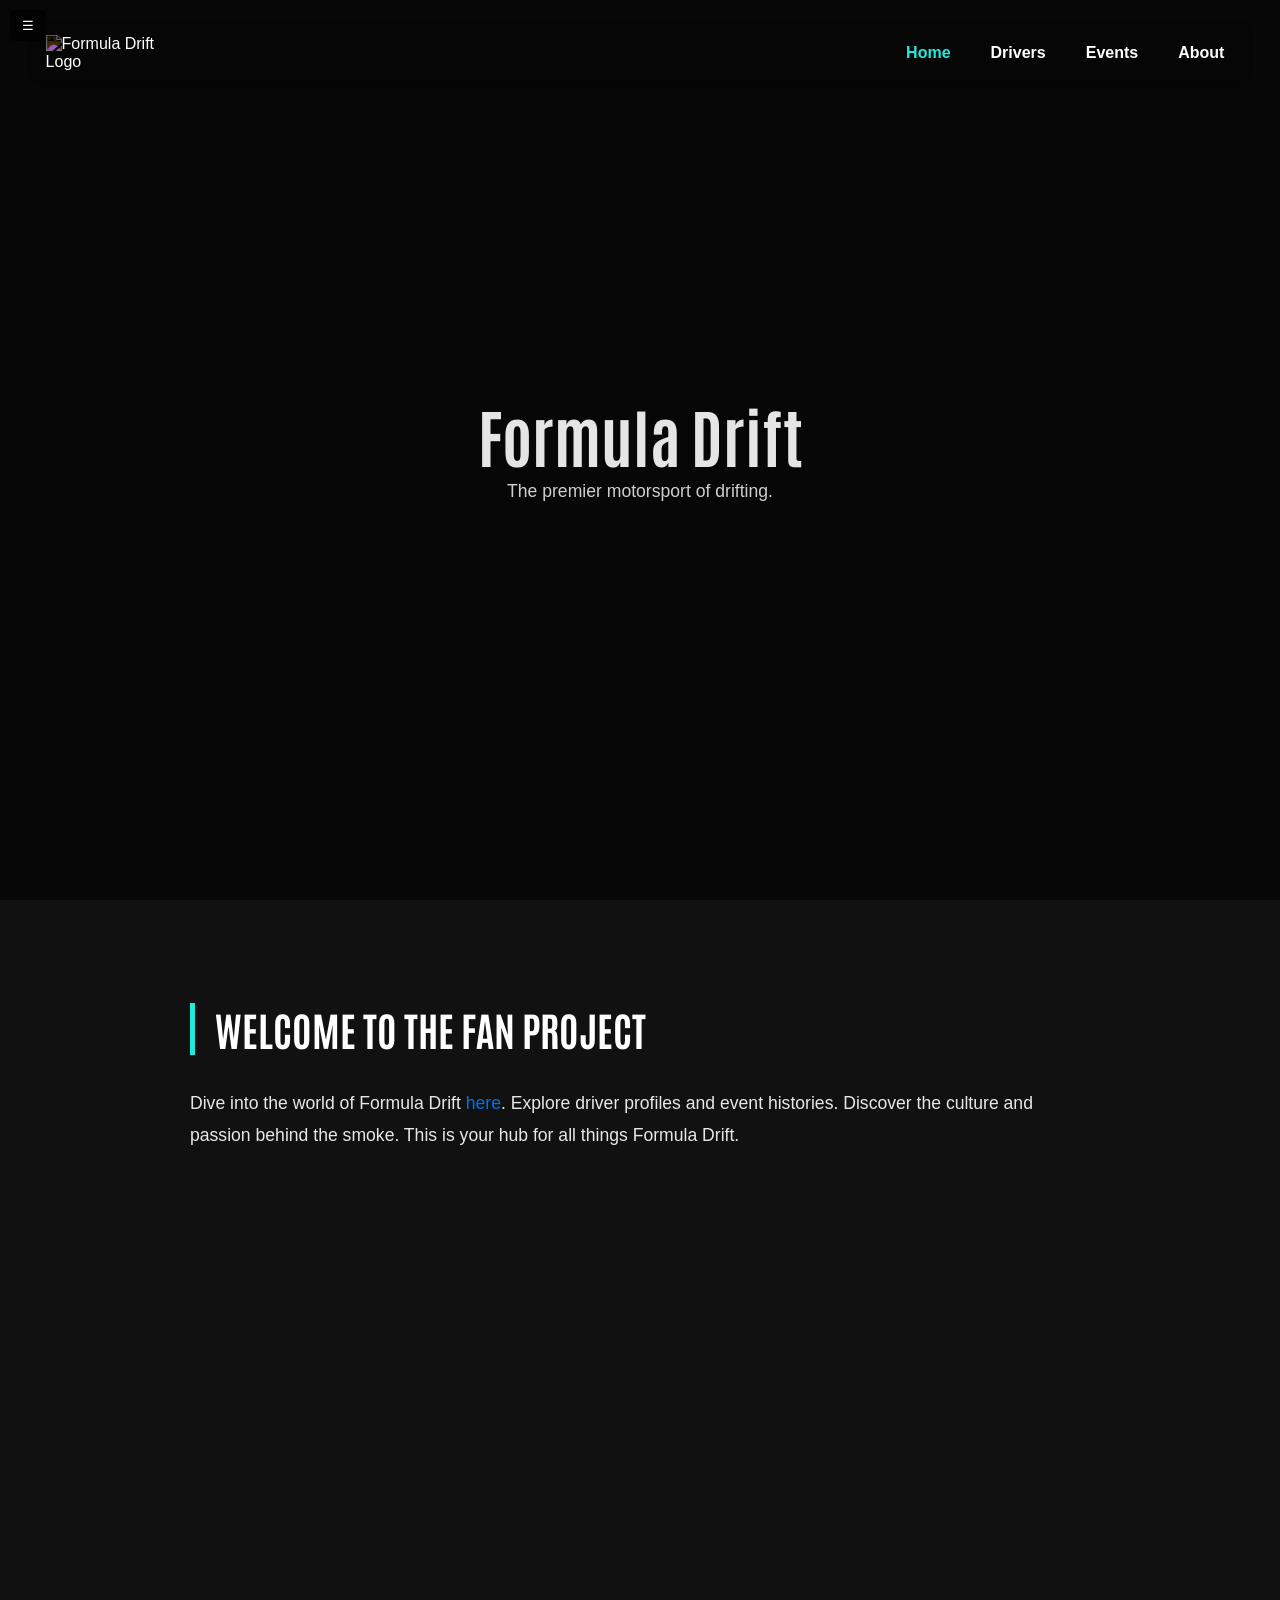
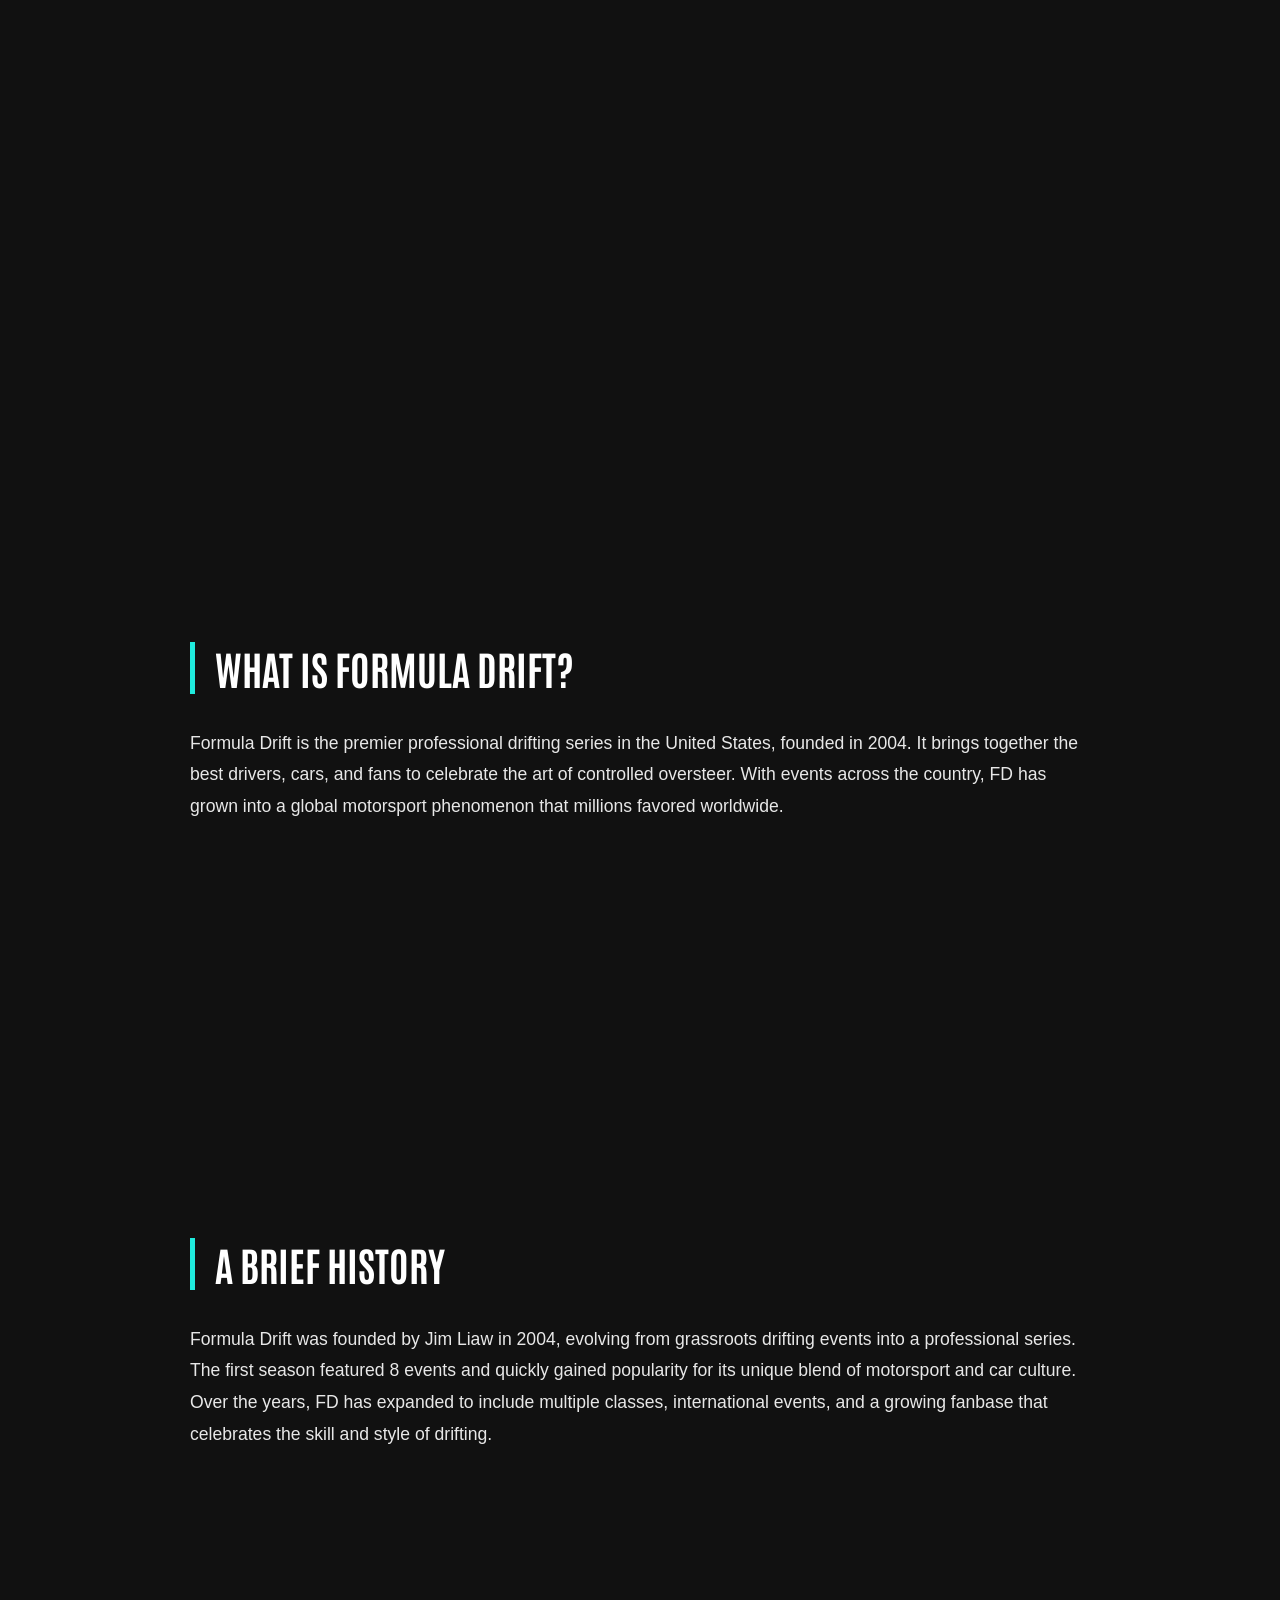
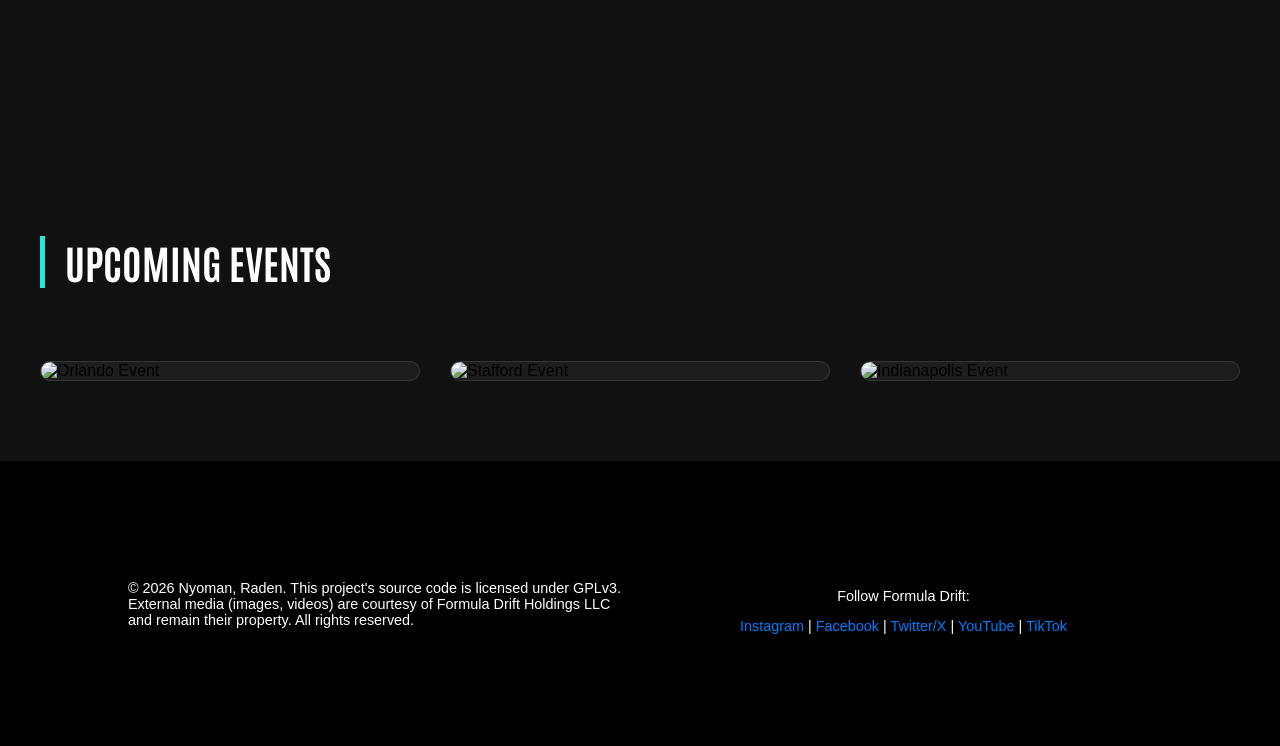
==== index.html @ e2583ee7 "Initial commit!" ====
<!--
    Formula Drift Fan Project, (C) 2026 Nyoman Raden
    This webpage is "free software": you can redistribute it and/or modify
    it under the terms of the GNU General Public License as published by
    the Free Software Foundation, either version 3 of the License, or
    (at your option) any later version.

    This webpage is distributed in the hope that it will be useful,
    but WITHOUT ANY WARRANTY; without even the implied warranty of
    MERCHANTABILITY or FITNESS FOR A PARTICULAR PURPOSE.  See the
    GNU General Public License for more details.

    You should have received a copy of the GNU General Public License
    along with this webpage source. If not, see <https://www.gnu.org/licenses/>.

    External media (images, videos) are courtesy of Formula Drift Holdings LLC
    and remain their property. All rights reserved.
-->

<!DOCTYPE html>
<html lang="en">
<head>
    <meta charset="UTF-8"/>
    <meta name="viewport" content="width=device-width, initial-scale=1.0">
    <title>Formula Drift - Homepage</title>
    <link rel="stylesheet" href="styles.css"/>
    <link href="https://fonts.googleapis.com/css2?family=Antonio" rel="stylesheet"/>
    <script src="script.js" defer></script>
</head>
<body>
    <button id="menu-toggle">☰</button>
    <header>
        <nav>
            <img src="https://www.formulad.com/images/assets/logo.svg" alt="Formula Drift Logo"/>
            <ul>
                <li><a href="#" class="active">Home</a></li>
                <li><a onclick="do_redirect(this.href)" href="drivers.html">Drivers</a></li>
                <li><a onclick="do_redirect(this.href)" href="events.html">Events</a></li>
                <li><a onclick="do_redirect(this.href)" href="about.html">About</a></li>
            </ul>
        </nav>
    </header>

    <main>
        <section class="hero">
            <div class="video-background">
                <iframe 
                src="https://www.youtube.com/embed/PeyJFZBdwXs?autoplay=1&mute=1&loop=1&playlist=PeyJFZBdwXs&controls=0&showinfo=0&modestbranding=1"
                frameborder="0"
                allow="autoplay; fullscreen"
                allowfullscreen>
                </iframe>
            </div>

            <div class="overlay">
                <h1 class="page-title nomargin">Formula Drift</h1>
                <p class="section-text nomargin">The premier motorsport of drifting.</p>
            </div>
        </section>

        <div class="full-spacer hero-spacer"></div>

        <section class="padding dark-section" id="welcome">
            <div class="content-box">
                <h2 class="section-title">WELCOME TO THE FAN PROJECT</h2>
                <p class="section-text">
                    Dive into the world of Formula Drift <a href="#fd-overview">here</a>. Explore driver profiles and event histories. Discover the culture and passion behind the smoke. This is your hub for all things Formula Drift.
                </p>
            </div>
        </section>

        <section class="full-spacer dark-section"></section>

        <section class="padding dark-section" id="fd-overview">
            <div class="content-box">
                <h2 class="section-title">WHAT IS FORMULA DRIFT?</h2>
                <p class="section-text">
                    Formula Drift is the premier professional drifting series in the United States, founded in 2004. 
                    It brings together the best drivers, cars, and fans to celebrate the art of controlled oversteer. 
                    With events across the country, FD has grown into a global motorsport phenomenon that millions favored worldwide.
                </p>
            </div>
        </section>

        <section class="spacer dark-section"></section>

        <section class="padding dark-section" id="fd-history">
            <div class="content-box">
                <h2 class="section-title">A BRIEF HISTORY</h2>
                <p class="section-text">
                    Formula Drift was founded by Jim Liaw in 2004, evolving from grassroots drifting events into a professional series. 
                    The first season featured 8 events and quickly gained popularity for its unique blend of motorsport and car culture. 
                    Over the years, FD has expanded to include multiple classes, international events, and a growing fanbase that celebrates the skill and style of drifting.
                </p>
            </div>
        </section>

        <section class="spacer dark-section"></section>

        <section class="padding dark-section" id="eventlist">
            <div class="padding">
                <h2 class="section-title">UPCOMING EVENTS</h2>
                <div class="driver-grid">
                    <div class="driver-card" onclick="do_redirect('https://www.formulad.com/schedule/2026/orlando')">
                        <img src="https://www.formulad.com/storage/events/January2026/fd2026-thumbnail-orl.jpg" alt="Orlando Event">
                        <div class="driver-info">
                            <h3>Round 3: Scorched</h3>
                            <p>Location: Orlando, Florida, USA</p>
                            <p>Dates: May 29 - May 30, 2026</p>
                        </div>
                    </div>

                    <div class="driver-card" onclick="do_redirect('https://www.formulad.com/schedule/2026/stafford')">
                        <img src="https://www.formulad.com/storage/events/January2026/fd2026-thumbnail-stafford.jpg" alt="Stafford Event">
                        <div class="driver-info">
                            <h3>Round 4: Battle at the Springs</h3>
                            <p>Location: Stafford, Connecticut, USA</p>
                            <p>Dates: Jun 18 - Jun 20, 2026</p>
                        </div>
                    </div>

                    <div class="driver-card" onclick="do_redirect('https://www.formulad.com/schedule/2026/indianapolis')">
                        <img src="https://www.formulad.com/storage/events/January2026/fd2026-thumbnail-ind.jpg" alt="Indianapolis Event">
                        <div class="driver-info">
                            <h3>Round 5: Midwest Mayhem</h3>
                            <p>Location: Indianapolis, Indiana, USA</p>
                            <p>Dates: Jul 30 - Aug 01, 2026</p>
                        </div>
                    </div>
                </div>
            </div>
        </section>
    </main>

    <footer>
        <div class="driver-grid">
            <p>
            &copy; 2026 Nyoman, Raden. This project's source code is licensed under GPLv3.<br>
            External media (images, videos) are courtesy of Formula Drift Holdings LLC and remain their property. All rights reserved.
            </p>
            <div class="fd-socials">
                <p>Follow Formula Drift:</p>
                <a href="https://www.instagram.com/formulad" target="_blank">Instagram</a> |
                <a href="https://www.facebook.com/formulad" target="_blank">Facebook</a> |
                <a href="https://twitter.com/FormulaDrift" target="_blank">Twitter/X</a> |
                <a href="https://www.youtube.com/@formuladrift" target="_blank">YouTube</a> |
                <a href="https://www.tiktok.com/@formulad_official" target="_blank">TikTok</a>
            </div>
        </div>
    </footer>
</body>
</html>
---- styles.css ----
/*
    Formula Drift Fan Project, (C) 2026 Nyoman Raden
    This webpage is "free software": you can redistribute it and/or modify
    it under the terms of the GNU General Public License as published by
    the Free Software Foundation, either version 3 of the License, or
    (at your option) any later version.

    This webpage is distributed in the hope that it will be useful,
    but WITHOUT ANY WARRANTY; without even the implied warranty of
    MERCHANTABILITY or FITNESS FOR A PARTICULAR PURPOSE.  See the
    GNU General Public License for more details.

    You should have received a copy of the GNU General Public License
    along with this webpage source. If not, see <https://www.gnu.org/licenses/>.

    External media (images, videos) are courtesy of Formula Drift Holdings LLC
    and remain their property. All rights reserved.
*/

/* General Layout */
html, body {
    height: 100%;
    margin: 0;
    font-family: 'Calibri', sans-serif;
    scroll-behavior: smooth;
}

html { background-color: rgb(20,20,20); }

body {
    display: flex;
    flex-direction: column;
    min-height: 100vh;
    transition: opacity 0.4s ease-in-out;
}

main { 
    flex: 1;
    position: relative;
    background: rgb(0,0,0,0.1)
}

footer {
    background: rgb(0,0,0);
    padding: 5% 10%;
    color: #fff;
    font-size: 0.9rem;
    text-align: left;
}

div { opacity: 0; transition: opacity 0.4s ease-in-out; }
div.visible { opacity: 1; }

/* Header / Nav */
header {
    position: fixed;
    top: 2%;
    left: 2%;
    width: 96%;
    background: rgba(0,0,0,0.1);
    backdrop-filter: blur(5px);
    border-radius: 20px;
    z-index: 1000;
    transition: transform 0.2s ease-in-out, opacity 0.2s ease-in-out;
}

header.hidden {
  transform: translateY(-100%); opacity: 0; /* slide up out of view */
}

#menu-toggle {
    position: fixed;
    top: 10px;
    left: 10px;
    background: rgba(0,0,0,0.6);
    color: #fff;
    border: none;
    padding: 8px 12px;
    z-index: 1100; /* above header and everything */
    border-radius: 4px;
}

nav {
    display: flex;
    justify-content: space-between;
    align-items: center;
}

nav img { margin-left: 20px; width: 10%; filter: invert(1); }

nav ul {
    display: flex;
    flex-direction: row;
    list-style: none;
    padding: 0;
}

@media (max-width: 768px) {
    header { width: 20% !important; }
    nav ul { flex-direction: column; }
}

nav ul li { margin: 10px; padding-right: 20px; }

nav ul li a {
    color: #fff;
    font-weight: bold;
    transition: color 0.3s ease-in-out;
}

nav ul li a:hover,
nav ul li a.active { color: #1febdd; }

/* Typography */
h1, h2, h3 { font-family: 'Antonio', sans-serif; color: #fff; }
p, li { color: #fff; }

a { color: #007bff; text-decoration: none; transition: color 0.3s ease-in-out; }
a:hover { color: #1febdd; }

/* Utility */
.padding { padding: 20px; }
.spacer { height: 25vh; }
.full-spacer { height: 100vh; }
.nomargin { margin: 0; }
.dark-section { background-color: #111; }
.center-title { text-align: center; }

/* Section Titles */
.page-title { font-size: 4rem; margin-bottom: 0; }
.subtitle { color: #1febdd; letter-spacing: 5px; }
.section-title { font-size: 2.5rem; border-left: 5px solid #1febdd; padding-left: 20px; }
.section-text { font-size: 1.1rem; line-height: 1.8; opacity: 0.9; }
.content-box { max-width: 900px; margin: 0 auto; padding: 50px 0; }

/* Video Background Container (index.html) */
.hero {
    position: fixed;
    width: 100%;
    height: 100vh; /* full screen hero */
    overflow: hidden;
    z-index: -1;
}

.hero-spacer { color: rgba(0,0,0,0.1); } /* invisible but takes up space */

.video-background {
    position: absolute;
    top: 0; left: 0; right: 0; bottom: 0;
    width: 100%; height: 100%;
}

.video-background iframe {
    width: 100%; height: 100%;
    object-fit: cover;
    pointer-events: none;
}

.overlay {
    position: relative;
    display: flex;
    flex-direction: column;
    align-items: center;
    justify-content: center;
    height: 100%;
    background: rgba(0,0,0,0.6);
    text-align: center;
}

/* Custom Grid */
.driver-grid {
    display: grid;
    grid-template-columns: repeat(auto-fit, minmax(280px, 1fr));
    gap: 30px;
    padding: 40px 0;
}

.driver-card {
    position: relative;
    background: rgba(255,255,255,0.05);
    border: 1px solid rgba(255,255,255,0.1);
    border-radius: 15px;
    overflow: hidden;
    transition: transform 0.3s ease, box-shadow 0.3s ease;
    cursor: pointer;
}

.driver-card:hover {
    transform: translateY(-10px);
    border-color: #1febdd;
    box-shadow: 0 10px 30px rgba(31,235,221,0.2);
}

.driver-card img {
    width: 100%;
    height: 350px;
    object-fit: cover;
    filter: grayscale(40%);
    transition: filter 0.3s ease;
}

.driver-card:hover img { filter: grayscale(0%); }

.driver-info {
    padding: 20px;
    background: linear-gradient(to top, rgba(0,0,0,0.9), transparent);
    position: absolute;
    bottom: 0;
    width: 100%;
}

.driver-info h3 { margin: 0; font-size: 1.5rem; letter-spacing: 1px; }
.driver-info p { margin: 5px 0; font-size: 0.9rem; opacity: 0.8; }

.driver-number {
    position: absolute;
    top: 15px;
    right: 15px;
    background: #1febdd;
    color: #000;
    font-weight: bold;
    padding: 5px 12px;
    border-radius: 5px;
    font-family: 'Antonio', sans-serif;
    z-index: 2;
}

.country-tag { font-size: 0.8rem; color: #aaa; }

.event-main {
    color: #fff;
    border-radius: 8px;
    overflow: hidden;
    display: grid;
    grid-template-columns: 1fr 2fr 1fr;
    padding-bottom: 4%;
}

.event-main img {
    width: auto;
    height: auto;
    display: block;
}

.event-details {
    padding: 1rem;
}

.event-actions {
    padding: 0.8rem;
    background: #222;
    text-align: center;
}

.driver-overlay {
    position: fixed;
    width: 18%;
    height: 25%;
    background: rgba(0,0,0,0.85);
    color: #fff;
    padding: 10px;
    border-radius: 8px;
    display: none; /* hidden by default */
    z-index: 2000;
    cursor: pointer;
    text-align: center;
}

.driver-overlay img {
    max-width: 100%;
    max-height: 60%;
    padding-bottom: 10%;
}

.fd-socials {
  margin-top: 8px;
  font-size: 0.9rem;
  text-align: center;
}
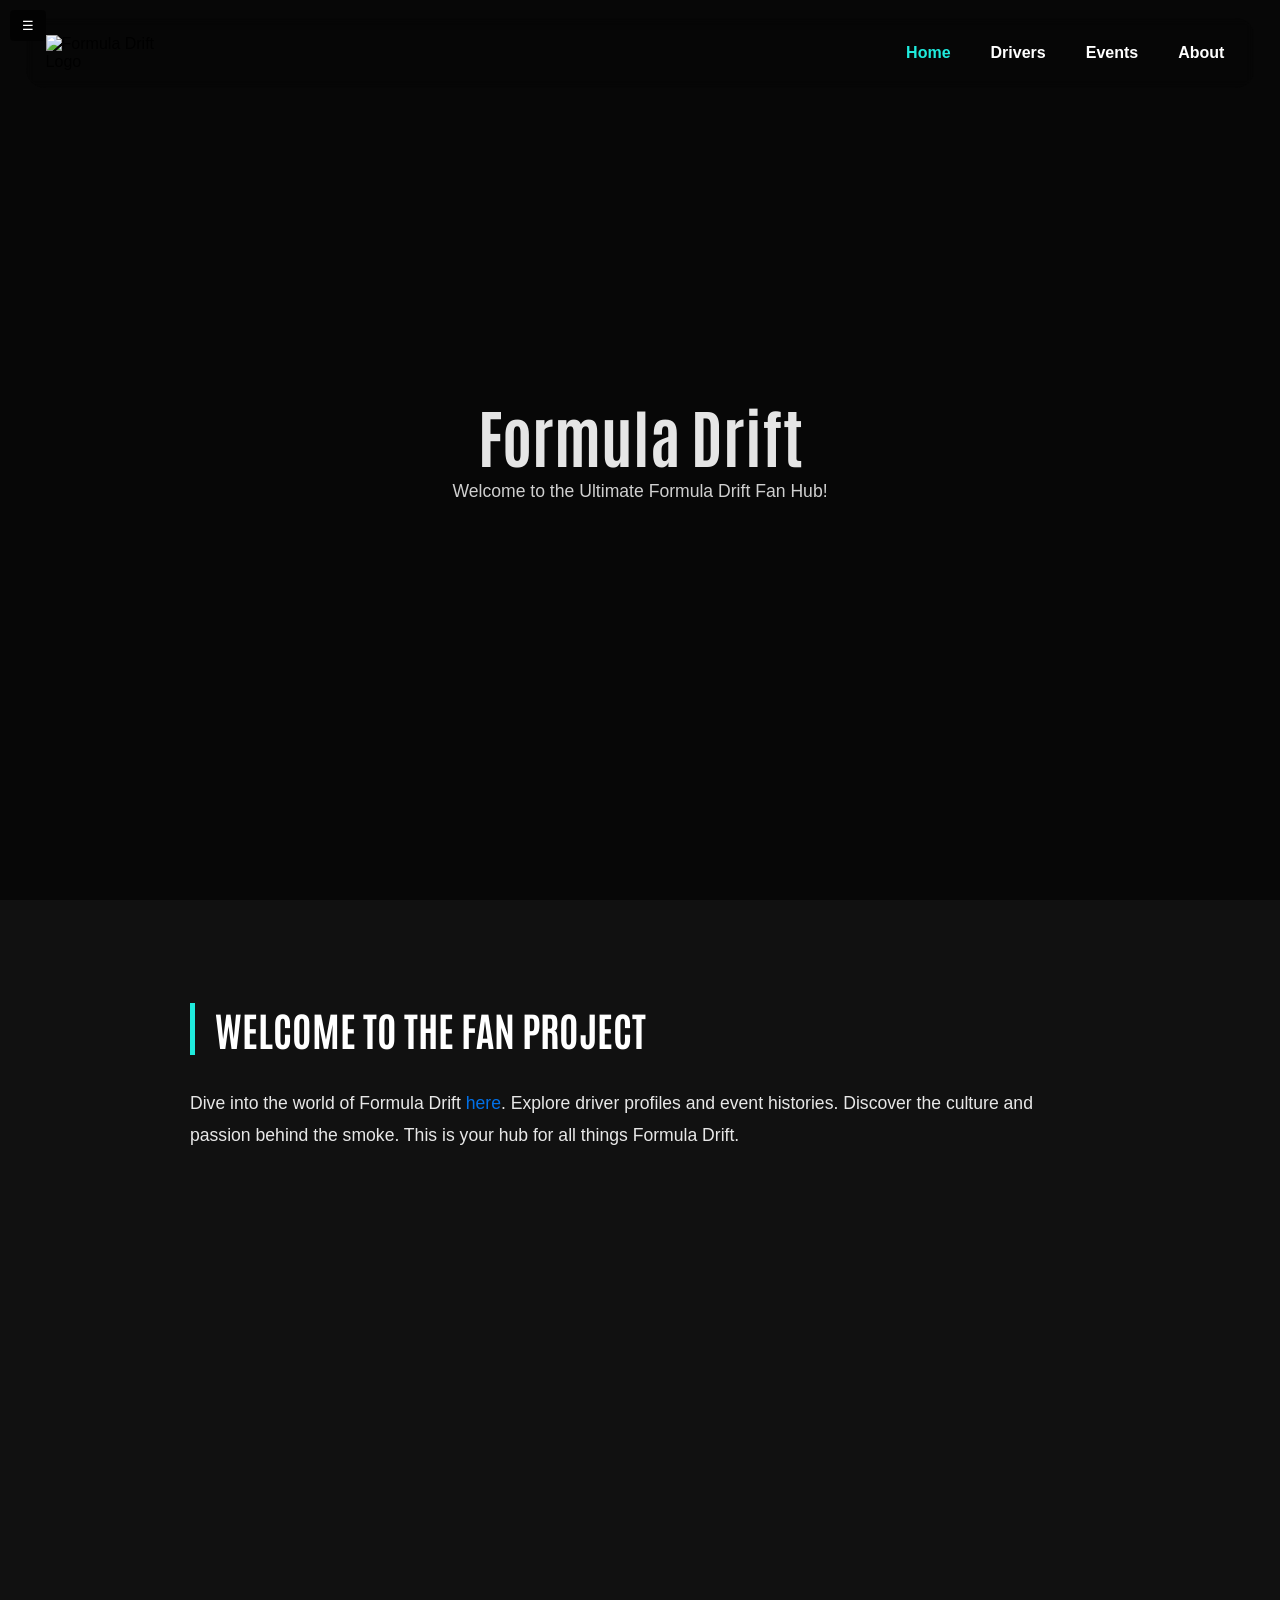
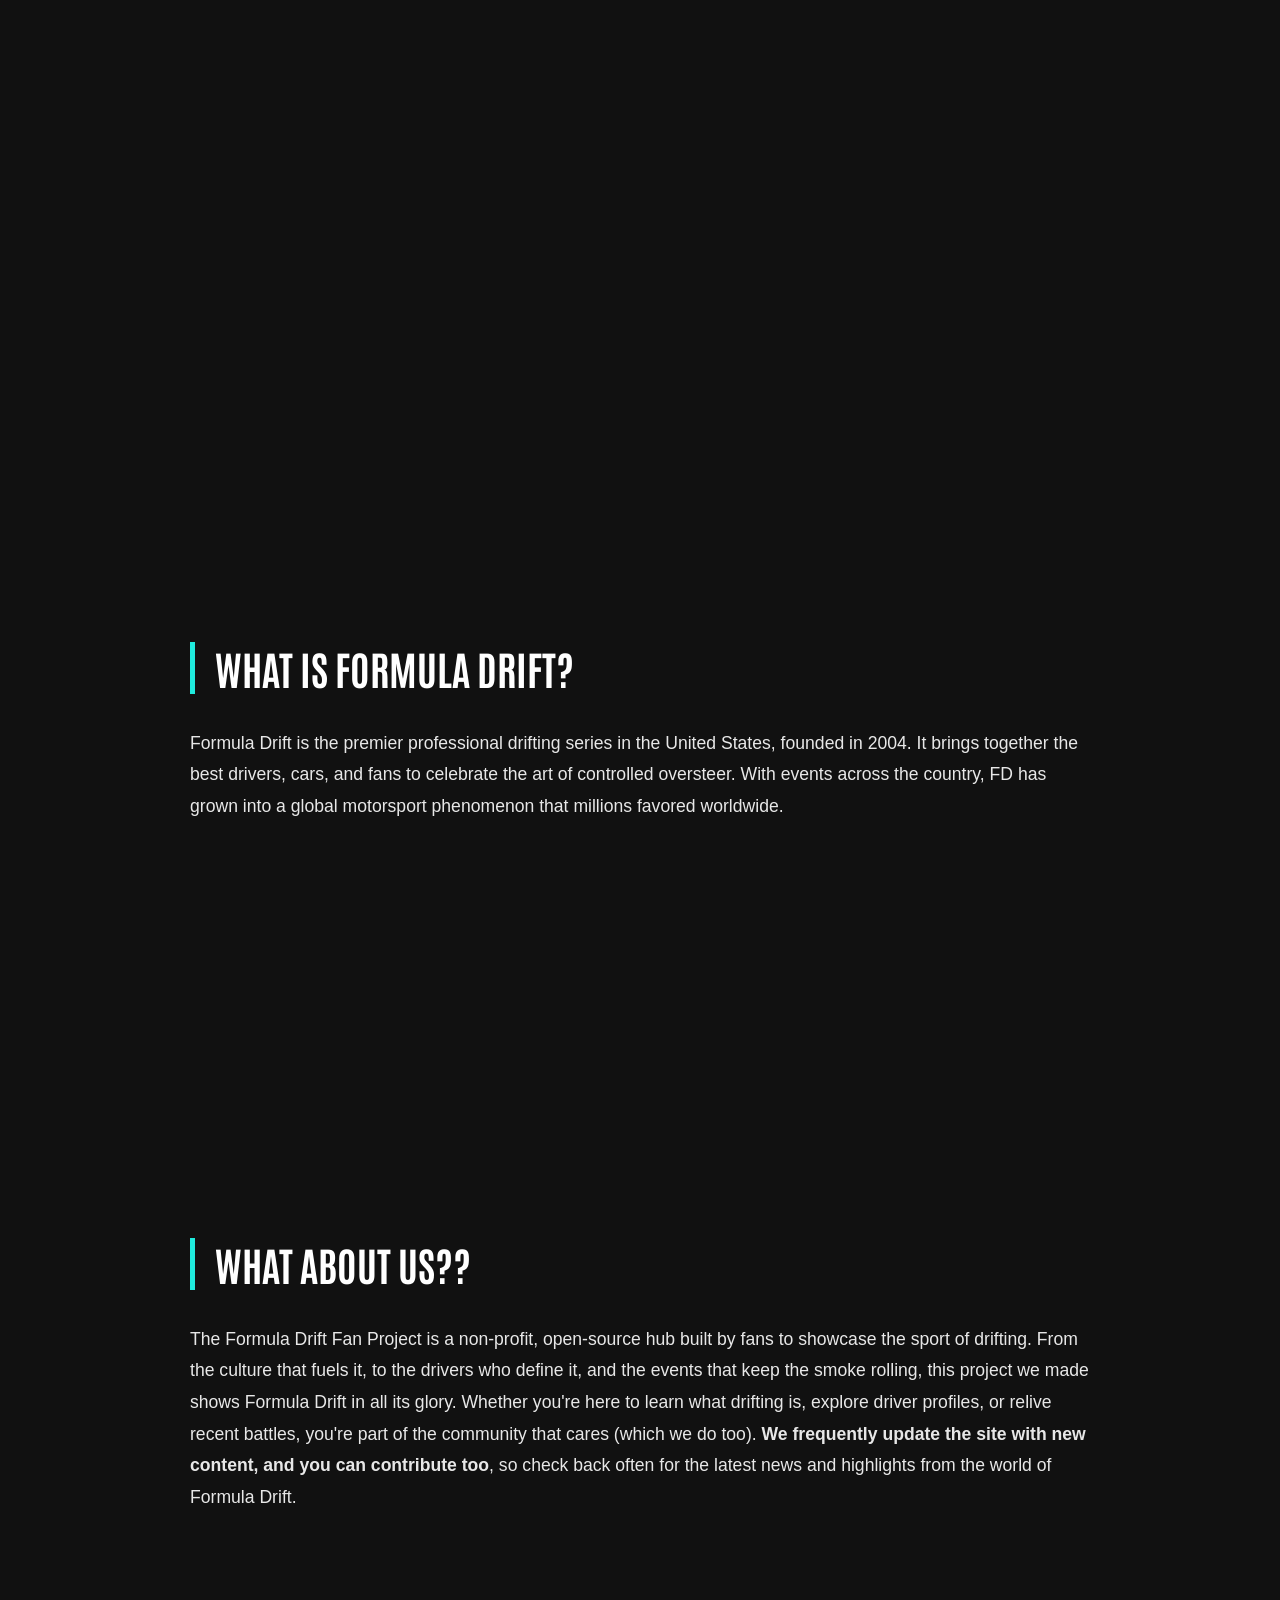
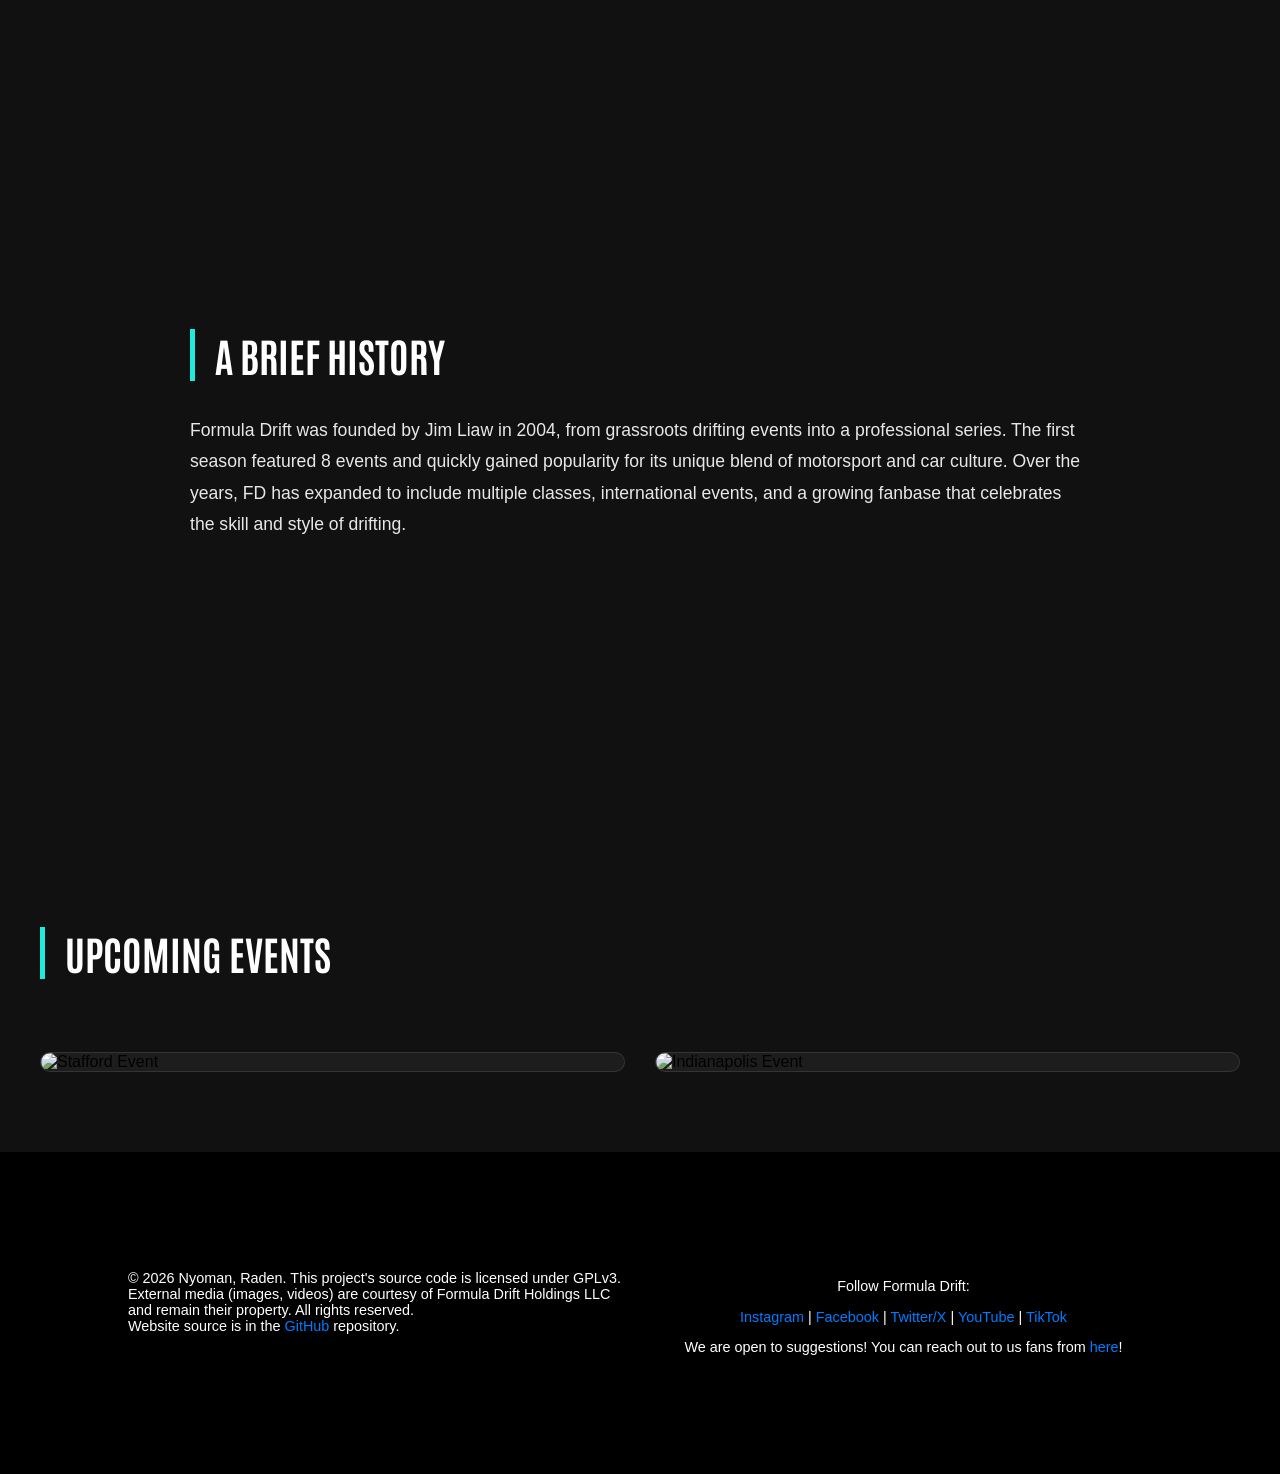
==== commit adec076a: "Fixed images disappearing (changed image sources) + numerous things - Updated drivers.html with over" ====
--- a/index.html
+++ b/index.html
@@ -31,7 +31,7 @@
     <button id="menu-toggle">☰</button>
     <header>
         <nav>
-            <img src="https://www.formulad.com/images/assets/logo.svg" alt="Formula Drift Logo"/>
+            <img src="https://www.formulad.com/fd-logo-white.svg" alt="Formula Drift Logo"/>
             <ul>
                 <li><a href="#" class="active">Home</a></li>
                 <li><a onclick="do_redirect(this.href)" href="drivers.html">Drivers</a></li>
@@ -45,7 +45,7 @@
         <section class="hero">
             <div class="video-background">
                 <iframe 
-                src="https://www.youtube.com/embed/PeyJFZBdwXs?autoplay=1&mute=1&loop=1&playlist=PeyJFZBdwXs&controls=0&showinfo=0&modestbranding=1"
+                src="https://www.youtube.com/embed/th2l4tyizj4?autoplay=1&mute=1&loop=1&playlist=th2l4tyizj4&controls=0&showinfo=0&modestbranding=1"
                 frameborder="0"
                 allow="autoplay; fullscreen"
                 allowfullscreen>
@@ -54,7 +54,7 @@
 
             <div class="overlay">
                 <h1 class="page-title nomargin">Formula Drift</h1>
-                <p class="section-text nomargin">The premier motorsport of drifting.</p>
+                <p class="section-text nomargin" id="typewriter_index"></p>
             </div>
         </section>
 
@@ -84,11 +84,25 @@
 
         <section class="spacer dark-section"></section>
 
+        <section class="padding dark-section" id="fdfan-overview">
+            <div class="content-box">
+                <h2 class="section-title">WHAT ABOUT US??</h2>
+                <p class="section-text">
+                    The Formula Drift Fan Project is a non-profit, open-source hub built by fans to showcase the sport of drifting. 
+                    From the culture that fuels it, to the drivers who define it, and the events that keep the smoke rolling, this project we made shows Formula Drift in all its glory. 
+                    Whether you're here to learn what drifting is, explore driver profiles, or relive recent battles, you're part of the community that cares (which we do too).
+                    <strong>We frequently update the site with new content, and you can contribute too</strong>, so check back often for the latest news and highlights from the world of Formula Drift.
+                </p>
+            </div>
+        </section>
+
+        <section class="spacer dark-section"></section>
+
         <section class="padding dark-section" id="fd-history">
             <div class="content-box">
                 <h2 class="section-title">A BRIEF HISTORY</h2>
                 <p class="section-text">
-                    Formula Drift was founded by Jim Liaw in 2004, evolving from grassroots drifting events into a professional series. 
+                    Formula Drift was founded by Jim Liaw in 2004, from grassroots drifting events into a professional series. 
                     The first season featured 8 events and quickly gained popularity for its unique blend of motorsport and car culture. 
                     Over the years, FD has expanded to include multiple classes, international events, and a growing fanbase that celebrates the skill and style of drifting.
                 </p>
@@ -101,17 +115,8 @@
             <div class="padding">
                 <h2 class="section-title">UPCOMING EVENTS</h2>
                 <div class="driver-grid">
-                    <div class="driver-card" onclick="do_redirect('https://www.formulad.com/schedule/2026/orlando')">
-                        <img src="https://www.formulad.com/storage/events/January2026/fd2026-thumbnail-orl.jpg" alt="Orlando Event">
-                        <div class="driver-info">
-                            <h3>Round 3: Scorched</h3>
-                            <p>Location: Orlando, Florida, USA</p>
-                            <p>Dates: May 29 - May 30, 2026</p>
-                        </div>
-                    </div>
-
                     <div class="driver-card" onclick="do_redirect('https://www.formulad.com/schedule/2026/stafford')">
-                        <img src="https://www.formulad.com/storage/events/January2026/fd2026-thumbnail-stafford.jpg" alt="Stafford Event">
+                        <img src="https://www.formulad.com/api/media/file/stf-thumb.jpg" alt="Stafford Event">
                         <div class="driver-info">
                             <h3>Round 4: Battle at the Springs</h3>
                             <p>Location: Stafford, Connecticut, USA</p>
@@ -120,7 +125,7 @@
                     </div>
 
                     <div class="driver-card" onclick="do_redirect('https://www.formulad.com/schedule/2026/indianapolis')">
-                        <img src="https://www.formulad.com/storage/events/January2026/fd2026-thumbnail-ind.jpg" alt="Indianapolis Event">
+                        <img src="https://www.formulad.com/api/media/file/ind-thumb.jpg" alt="Indianapolis Event">
                         <div class="driver-info">
                             <h3>Round 5: Midwest Mayhem</h3>
                             <p>Location: Indianapolis, Indiana, USA</p>
@@ -136,7 +141,8 @@
         <div class="driver-grid">
             <p>
             &copy; 2026 Nyoman, Raden. This project's source code is licensed under GPLv3.<br>
-            External media (images, videos) are courtesy of Formula Drift Holdings LLC and remain their property. All rights reserved.
+            External media (images, videos) are courtesy of Formula Drift Holdings LLC and remain their property. All rights reserved.<br>
+            Website source is in the <a href="https://github.com/nelideven/formulad_fan_website" target="_blank">GitHub</a> repository.
             </p>
             <div class="fd-socials">
                 <p>Follow Formula Drift:</p>
@@ -145,6 +151,7 @@
                 <a href="https://twitter.com/FormulaDrift" target="_blank">Twitter/X</a> |
                 <a href="https://www.youtube.com/@formuladrift" target="_blank">YouTube</a> |
                 <a href="https://www.tiktok.com/@formulad_official" target="_blank">TikTok</a>
+                <p>We are open to suggestions! You can reach out to us fans from <a href="https://www.instagram.com/formula.drift.fanweb/" target="_blank">here</a>!</p>
             </div>
         </div>
     </footer>
--- a/styles.css
+++ b/styles.css
@@ -86,7 +86,7 @@
     align-items: center;
 }
 
-nav img { margin-left: 20px; width: 10%; filter: invert(1); }
+nav img { margin-left: 20px; width: 10%; }
 
 nav ul {
     display: flex;
@@ -186,9 +186,9 @@
 }
 
 .driver-card:hover {
-    transform: translateY(-10px);
+    transform: translateY(-2px);
+    transition: all 0.3s ease-in-out;
     border-color: #1febdd;
-    box-shadow: 0 10px 30px rgba(31,235,221,0.2);
 }
 
 .driver-card img {
@@ -273,7 +273,7 @@
 }
 
 .fd-socials {
-  margin-top: 8px;
-  font-size: 0.9rem;
-  text-align: center;
-}+    margin-top: 8px;
+    font-size: 0.9rem;
+    text-align: center;
+}
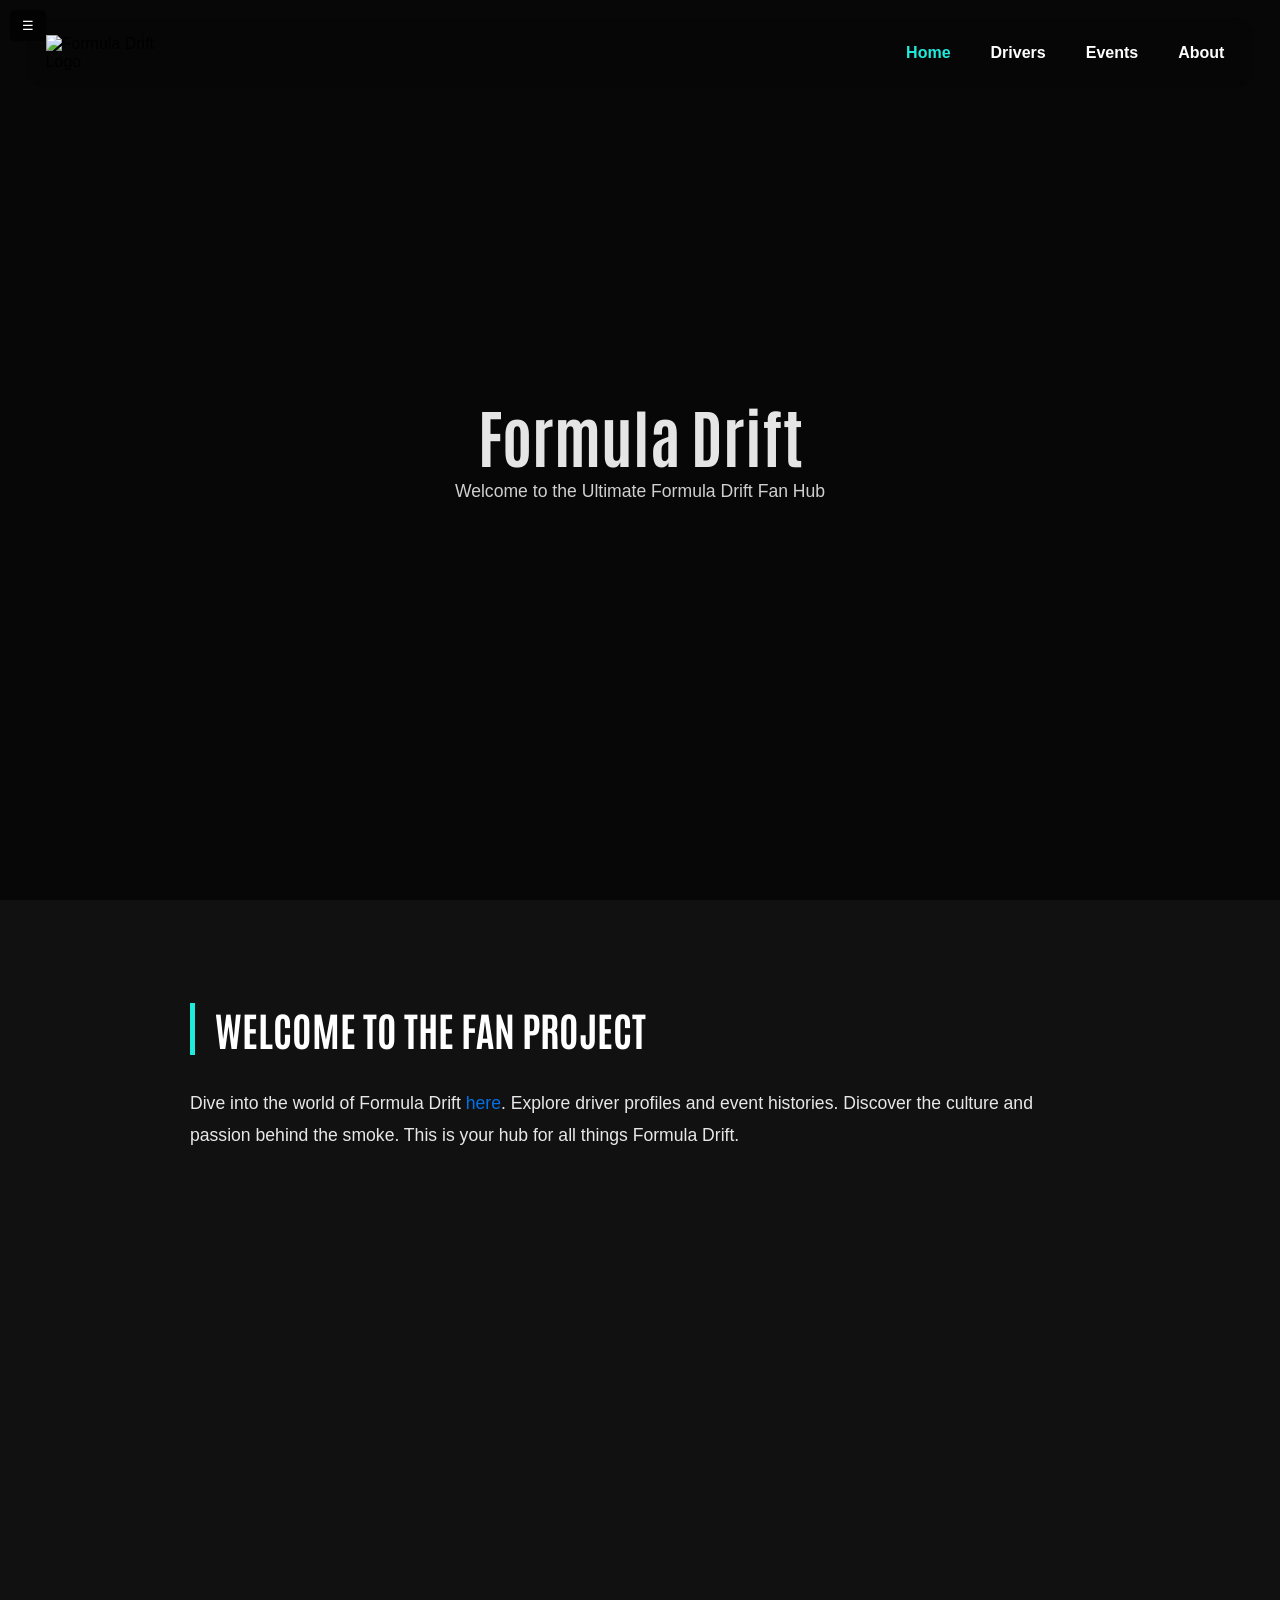
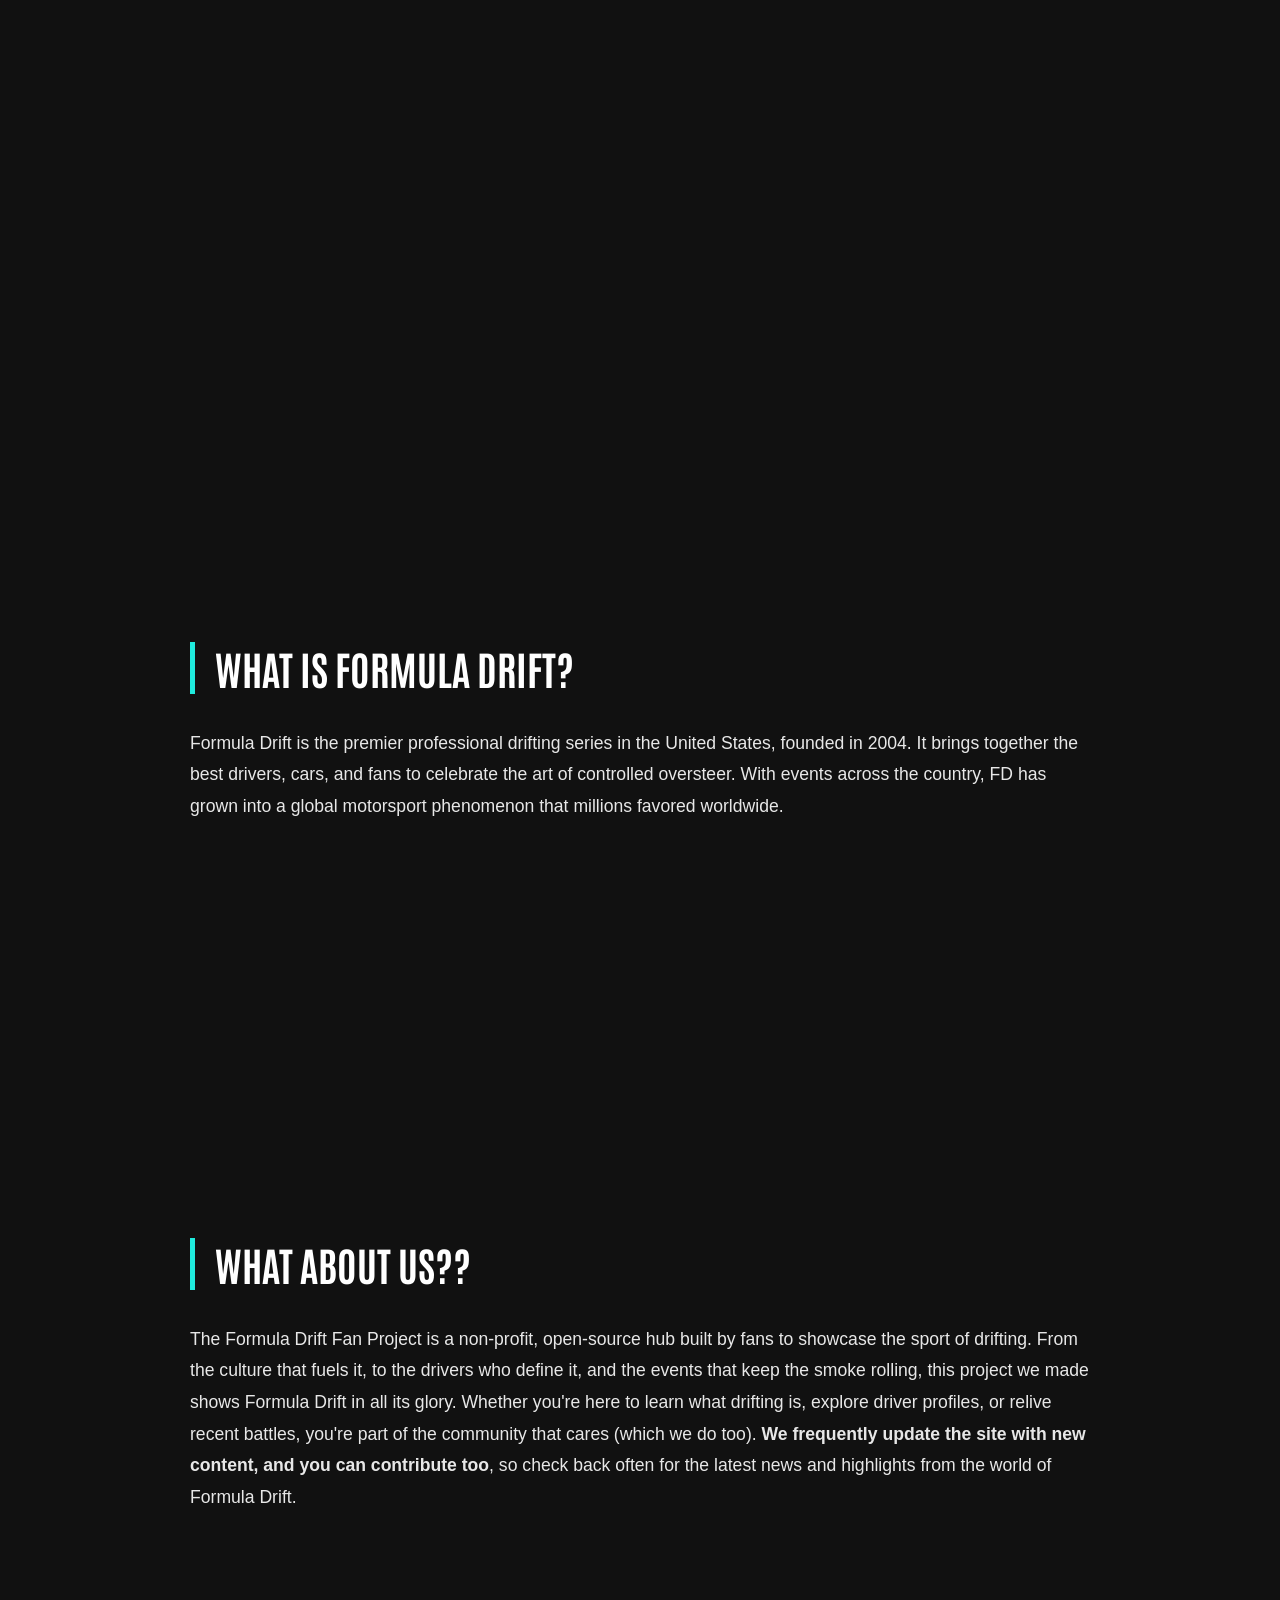
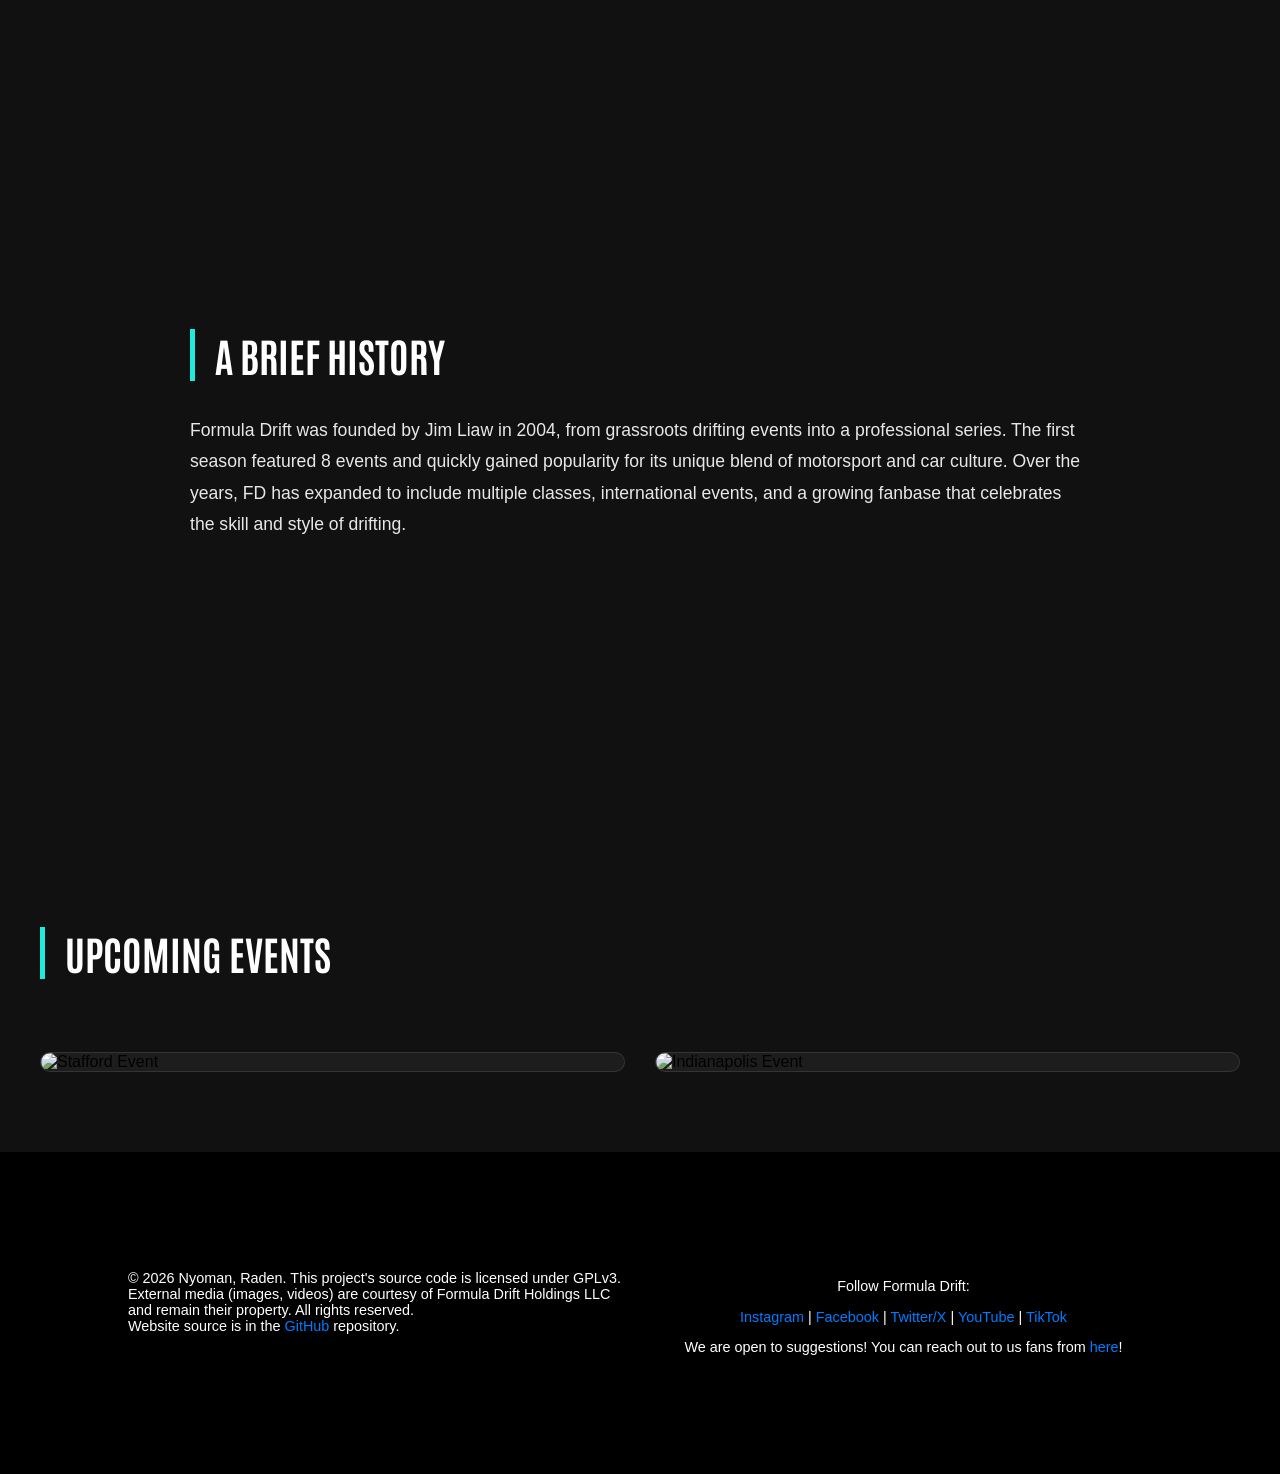
==== commit 43c60a5e: "Changed fan instagram link Changed the href in footer cooresponding to the new instagram username of" ====
--- a/index.html
+++ b/index.html
@@ -151,7 +151,7 @@
                 <a href="https://twitter.com/FormulaDrift" target="_blank">Twitter/X</a> |
                 <a href="https://www.youtube.com/@formuladrift" target="_blank">YouTube</a> |
                 <a href="https://www.tiktok.com/@formulad_official" target="_blank">TikTok</a>
-                <p>We are open to suggestions! You can reach out to us fans from <a href="https://www.instagram.com/formula.drift.fanweb/" target="_blank">here</a>!</p>
+                <p>We are open to suggestions! You can reach out to us fans from <a href="https://www.instagram.com/formulad.fanw/" target="_blank">here</a>!</p>
             </div>
         </div>
     </footer>
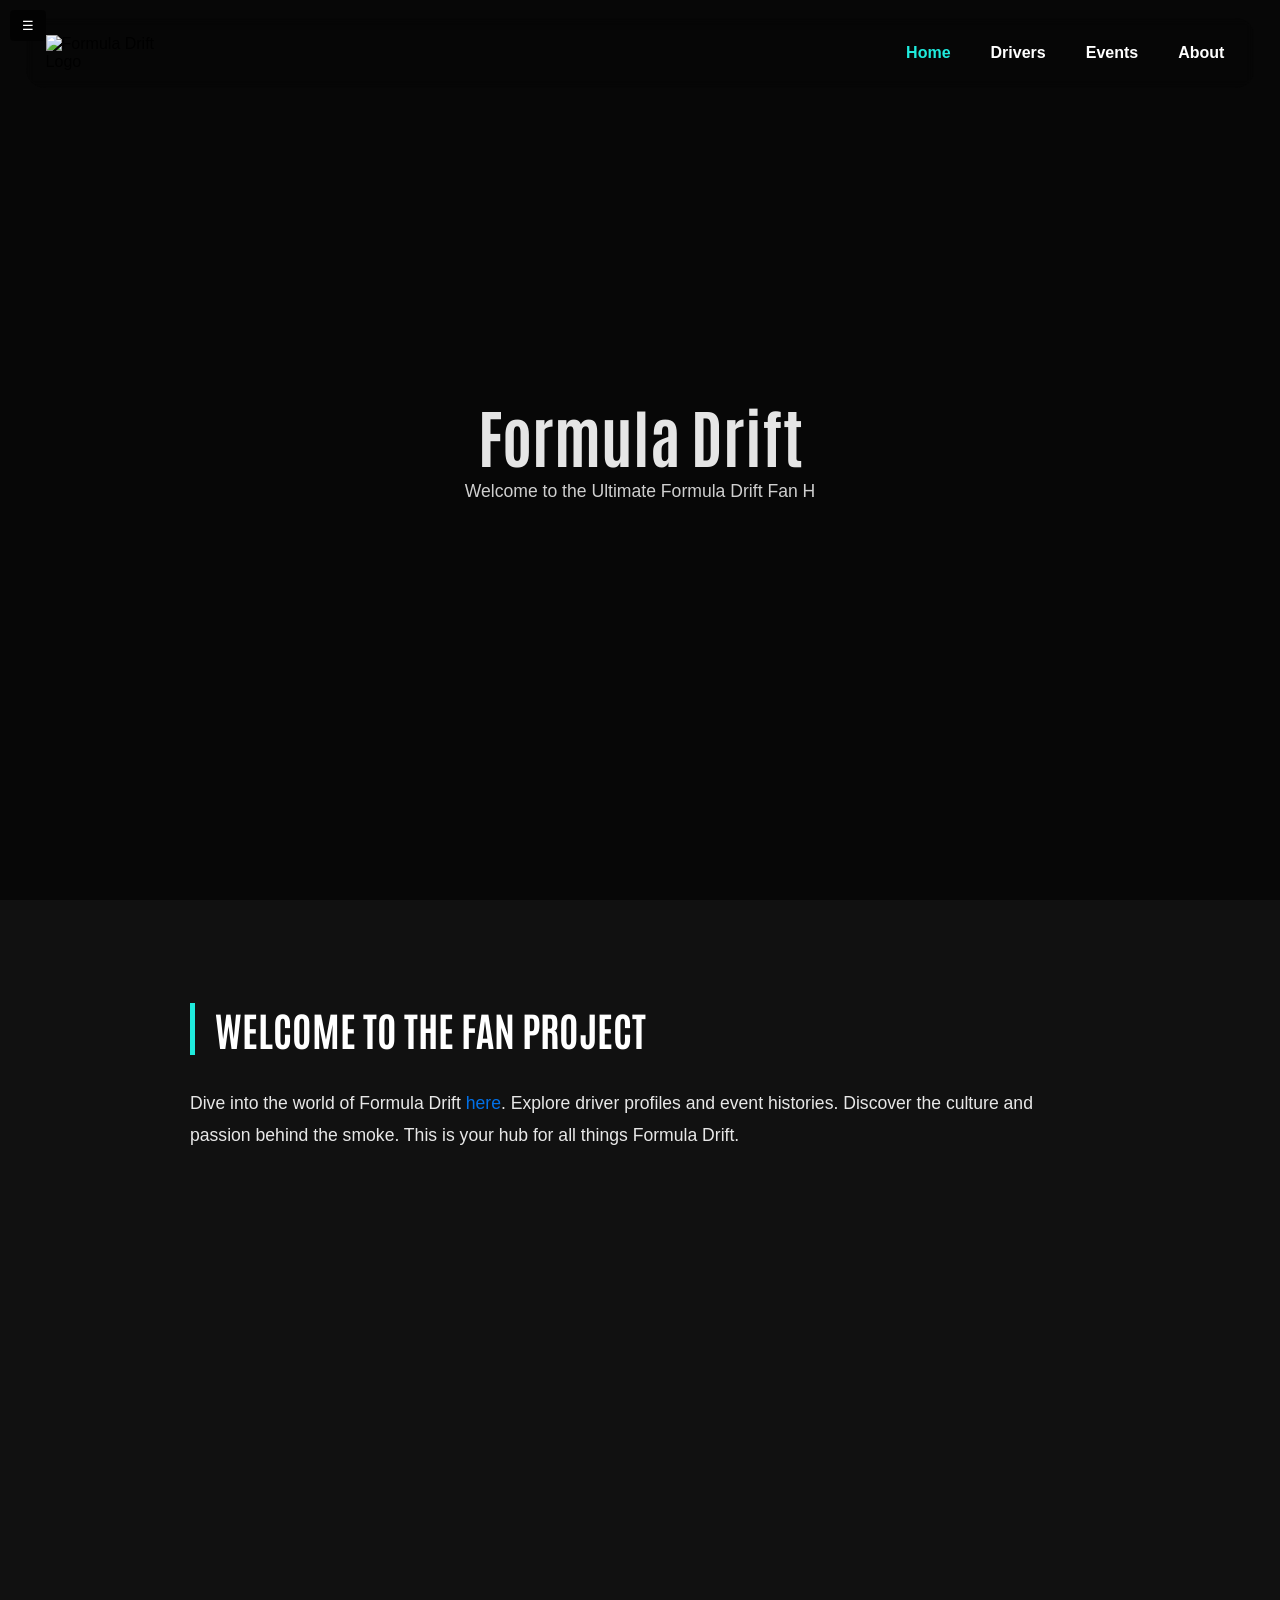
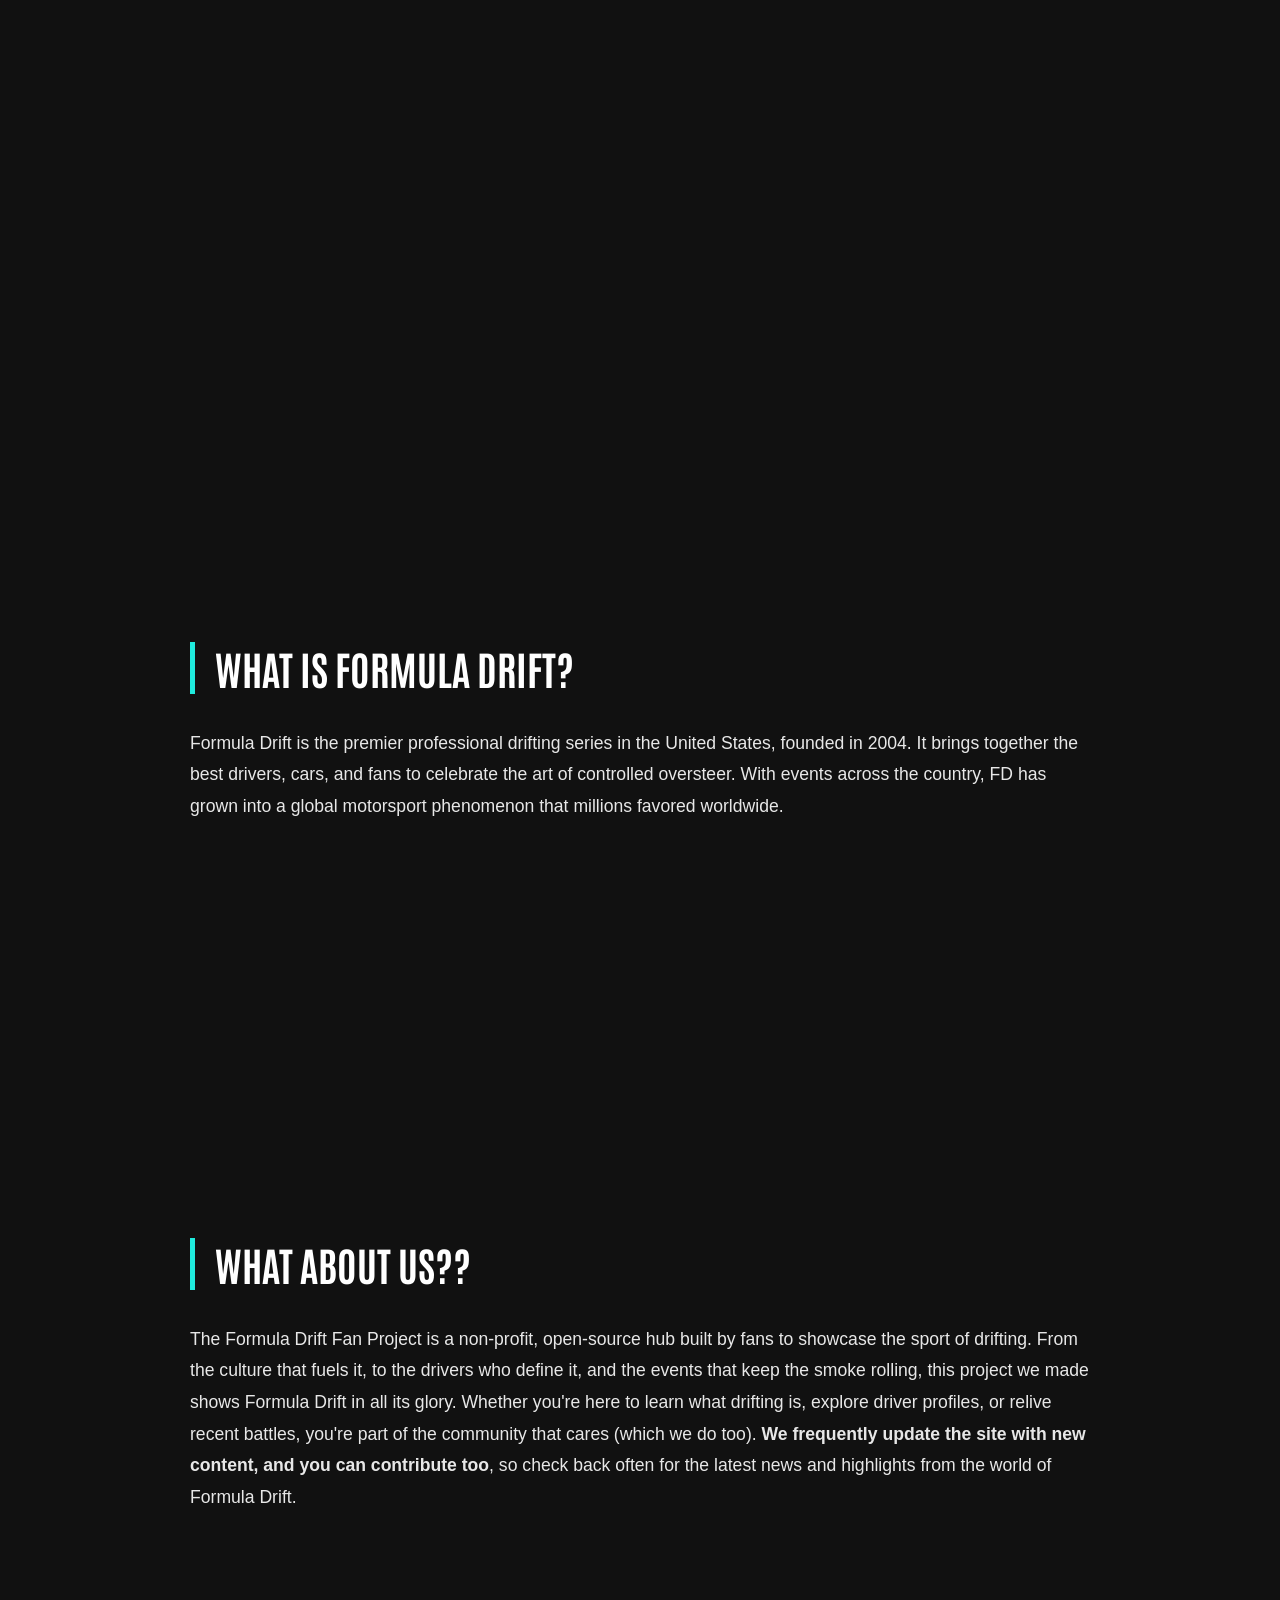
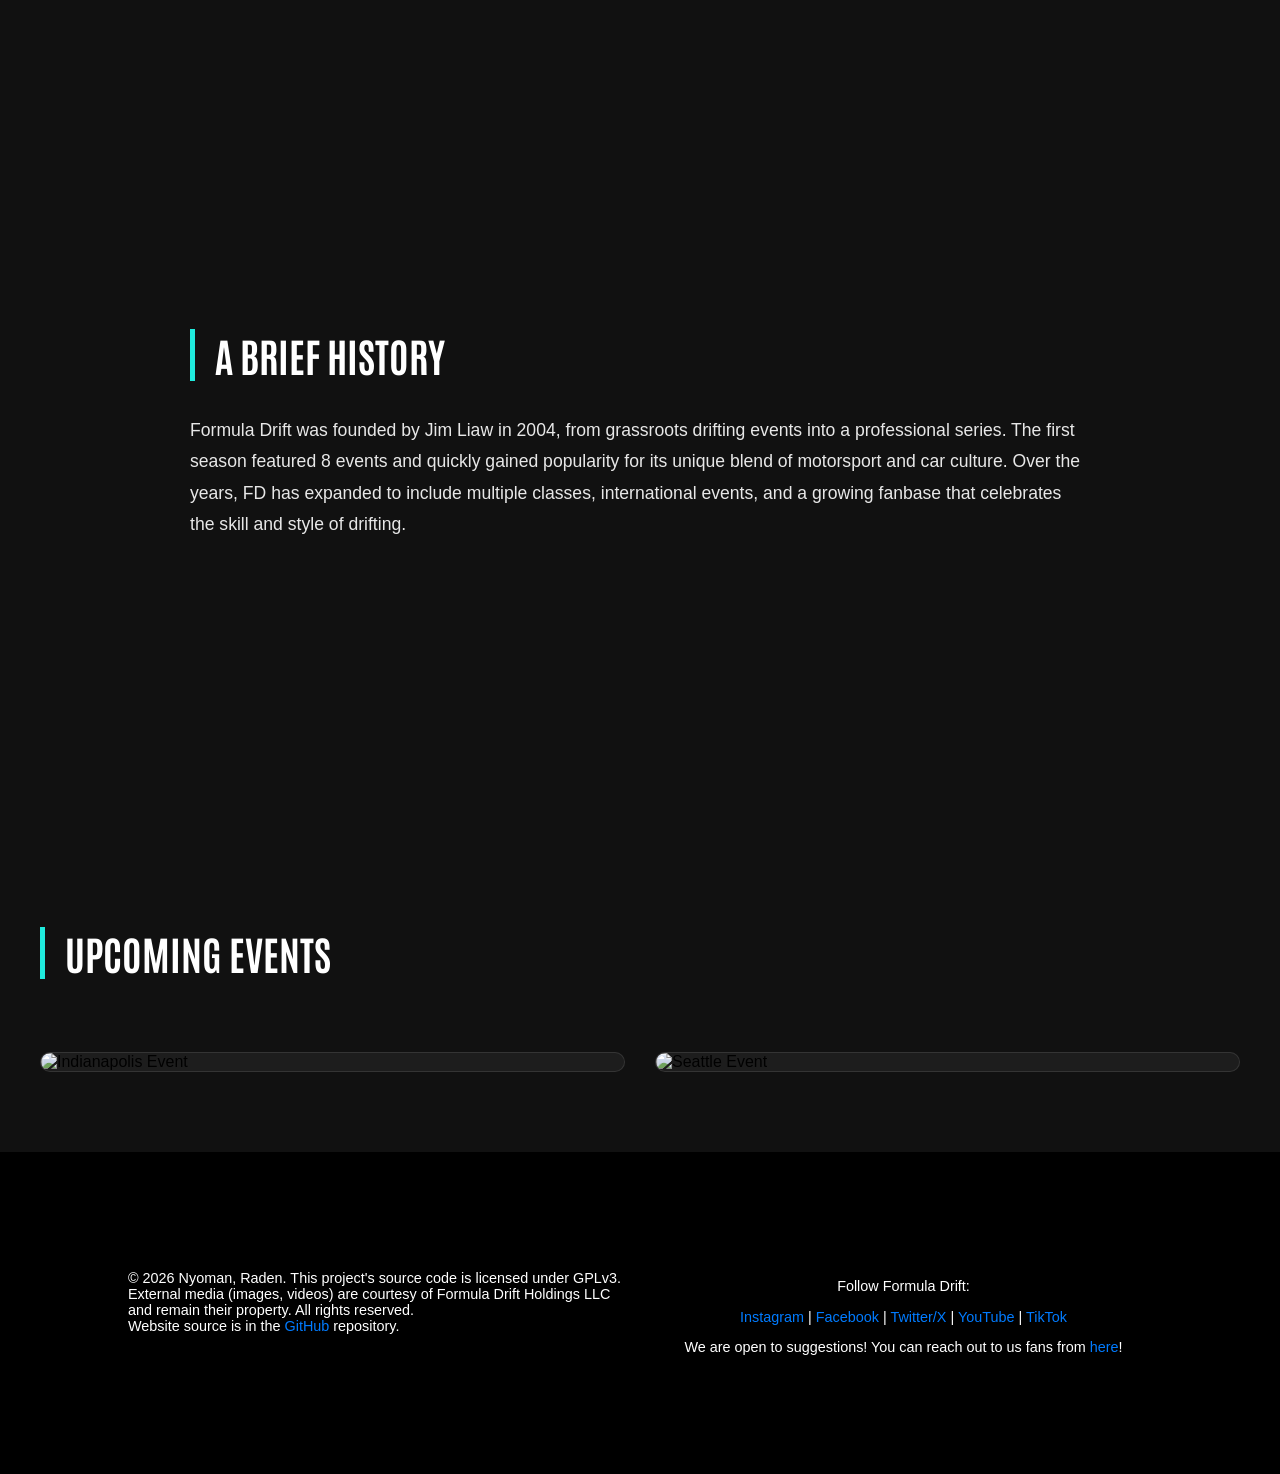
==== commit 2914e127: "Update events list Updated list of Formula Drift schedule" ====
--- a/index.html
+++ b/index.html
@@ -45,7 +45,7 @@
         <section class="hero">
             <div class="video-background">
                 <iframe 
-                src="https://www.youtube.com/embed/th2l4tyizj4?autoplay=1&mute=1&loop=1&playlist=th2l4tyizj4&controls=0&showinfo=0&modestbranding=1"
+                src="https://www.youtube.com/embed/8EgPwDVj0EQ?autoplay=1&mute=1&loop=1&playlist=8EgPwDVj0EQ&controls=0&showinfo=0&modestbranding=1"
                 frameborder="0"
                 allow="autoplay; fullscreen"
                 allowfullscreen>
@@ -115,21 +115,21 @@
             <div class="padding">
                 <h2 class="section-title">UPCOMING EVENTS</h2>
                 <div class="driver-grid">
-                    <div class="driver-card" onclick="do_redirect('https://www.formulad.com/schedule/2026/stafford')">
-                        <img src="https://www.formulad.com/api/media/file/stf-thumb.jpg" alt="Stafford Event">
-                        <div class="driver-info">
-                            <h3>Round 4: Battle at the Springs</h3>
-                            <p>Location: Stafford, Connecticut, USA</p>
-                            <p>Dates: Jun 18 - Jun 20, 2026</p>
-                        </div>
-                    </div>
-
                     <div class="driver-card" onclick="do_redirect('https://www.formulad.com/schedule/2026/indianapolis')">
                         <img src="https://www.formulad.com/api/media/file/ind-thumb.jpg" alt="Indianapolis Event">
                         <div class="driver-info">
                             <h3>Round 5: Midwest Mayhem</h3>
                             <p>Location: Indianapolis, Indiana, USA</p>
                             <p>Dates: Jul 30 - Aug 01, 2026</p>
+                        </div>
+                    </div>
+
+                    <div class="driver-card" onclick="do_redirect('https://www.formulad.com/schedule/2026/seattle')">
+                        <img src="https://www.formulad.com/api/media/file/sea-thumb.jpg" alt="Seattle Event">
+                        <div class="driver-info">
+                            <h3>Round 6: Throwdown</h3>
+                            <p>Location: Seattle, Washington, USA</p>
+                            <p>Dates: Aug 21 - Aug 22, 2026</p>
                         </div>
                     </div>
                 </div>
